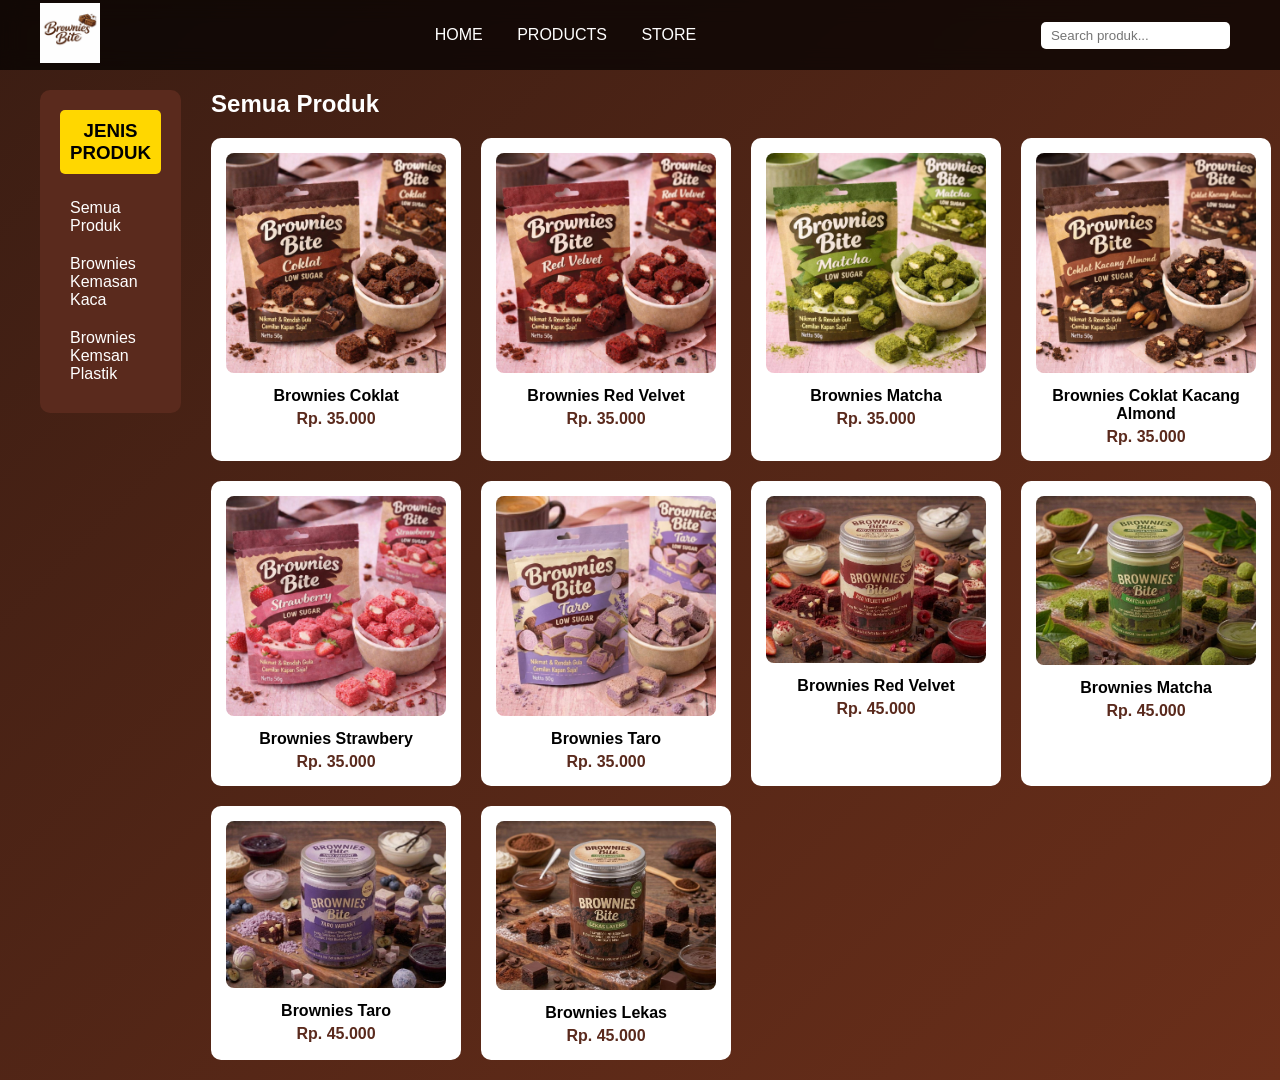
==== produk.html @ 5c23baf2 "first commit" ====
<!DOCTYPE html>
<html lang="id">
<head>
    <meta charset="UTF-8">
    <meta name="viewport" content="width=device-width, initial-scale=1.0">
    <title>Produk Bakery</title>
    <link rel="stylesheet" href="style.css">
</head>
<body>

<!-- NAVBAR -->
<header class="navbar">
    <div class="logo">
        <a href="#"><img src="/logo.jpg" alt="logo"></a>
    </div>

    <nav>
        <a href="/home.html">HOME</a>
        <a href="/produk.html">PRODUCTS</a>
        <!-- <a href="#">ABOUT</a> -->
        <a href="/store.html">STORE</a>
    </nav>

       <div class="search">
        <input type="text" id="searchInput" placeholder="Search produk...">
    </div>
</header>

<!-- MAIN -->
<div class="container">

    <!-- SIDEBAR -->
    <aside class="sidebar">
        <h3>JENIS PRODUK</h3>
        <ul>
            <li onclick="filterProduk('all')">Semua Produk</li>
            <li onclick="filterProduk('toples')">Brownies Kemasan Kaca</li>
            <li onclick="filterProduk('brownies')">Brownies Kemsan Plastik</li>
            <!-- <li onclick="filterProduk('cake')">Cake</li> -->
        </ul>
    </aside>

    <!-- CONTENT -->
    <main class="content">
        <h2>Semua Produk</h2>

        <div class="products" id="productList">

            <!-- CARD -->
            <div class="card" data-kategori="brownies">
                <img src="/0.jpeg">
                <h4>Brownies Coklat</h4>
                <p>Rp. 35.000</p>
            </div>

            <div class="card" data-kategori="brownies">
                <img src="/1.jpeg">
                <h4>Brownies Red Velvet</h4>
                <p>Rp. 35.000</p>
            </div>

            <div class="card" data-kategori="brownies">
                <img src="/2.jpeg">
                <h4>Brownies Matcha</h4>
                <p>Rp. 35.000</p>
            </div>

            <div class="card" data-kategori="brownies">
                <img src="/3.jpeg">
                <h4>Brownies Coklat Kacang Almond</h4>
                <p>Rp. 35.000</p>
            </div>
             <div class="card" data-kategori="brownies">
                <img src="/4.jpeg">
                <h4>Brownies Strawbery</h4>
                <p>Rp. 35.000</p>
            </div>
             <div class="card" data-kategori="brownies">
                <img src="/5.jpeg">
                <h4>Brownies Taro</h4>
                <p>Rp. 35.000</p>
            </div>
            <div class="card" data-kategori="toples">
                <img src="/7.jpeg">
                <h4>Brownies  Red Velvet</h4>
                <p>Rp. 45.000</p>
            </div>
            <div class="card" data-kategori="toples">
                <img src="/8.jpeg">
                <h4>Brownies Matcha  </h4>
                <p>Rp. 45.000</p>
            </div>
            <div class="card" data-kategori="toples">
                <img src="/9.jpeg">
                <h4>Brownies Taro</h4>
                <p>Rp. 45.000</p>
            </div>
            <div class="card" data-kategori="toples">
                <img src="/10.jpeg">
                <h4>Brownies Lekas</h4>
                <p>Rp. 45.000</p>
            </div>
           
           

        </div>

        <!-- PAGINATION -->
        <!-- <div class="pagination">
            <button onclick="page(1)">1</button>
            <button onclick="page(2)">2</button>
            <button onclick="page(3)">3</button>
        </div> -->

    </main>

</div>

<script src="script.js"></script>
</body>
</html>
---- style.css ----
/* RESET */
* {
    margin: 0;
    padding: 0;
    box-sizing: border-box;
    font-family: 'Poppins', sans-serif;
}

body {
    background: #4b1e13;
    color: white;
}

/* NAVBAR */
.navbar {
    display: flex;
    justify-content: space-between;
    align-items: center;
    padding: 15px 50px;
    background: black;
}

.logo img {
    width: 60px;
}

.navbar nav a {
    color: white;
    margin: 0 15px;
    text-decoration: none;
    position: relative;
}

/* efek hover keren */
.navbar nav a::after {
    content: "";
    position: absolute;
    width: 0%;
    height: 2px;
    background: gold;
    left: 0;
    bottom: -5px;
    transition: 0.3s;
}

.navbar nav a:hover::after {
    width: 100%;
}

.search input {
    padding: 6px 10px;
    border-radius: 5px;
    border: none;
}

/* HERO */
.hero {
    height: 100vh;
    background: linear-gradient(rgba(75,30,19,0.8), rgba(75,30,19,0.8)),
                url('https://images.unsplash.com/photo-1608198093002-ad4e005484ec') center/cover;
    
    display: flex;
    flex-direction: column;
    justify-content: center;
    align-items: center;
    text-align: center;
}

.hero h1 {
    font-size: 55px;
    margin-bottom: 10px;
}

.hero p {
    max-width: 500px;
}

.hero button {
    margin-top: 20px;
    padding: 12px 25px;
    border: none;
    background: gold;
    color: black;
    font-weight: bold;
    border-radius: 5px;
    cursor: pointer;
    transition: 0.3s;
}

.hero button:hover {
    background: white;
}

/* PRODUK */
.produk {
    text-align: center;
    padding: 60px 20px;
}

.card-container {
    display: flex;
    justify-content: center;
    gap: 20px;
    margin-top: 30px;
}

.card {
    background: #fff;
    color: black;
    width: 250px;
    padding: 15px;
    border-radius: 10px;
    transition: 0.3s;
}

.card img {
    width: 100%;
    border-radius: 10px;
}

/* efek hover produk */
.card:hover {
    transform: translateY(-10px);
    box-shadow: 0 10px 20px rgba(0,0,0,0.5);
}

/* HOW TO SHOP */
.how {
    background: #f5f1e8;
    text-align: center;
    padding: 60px 20px;
}

.how h2 {
    color: #ff8800;
    margin-bottom: 40px;
}

.how-container {
    display: flex;
    justify-content: center;
    gap: 40px;
}

.how-item {
    width: 250px;
}

.how-item img {
    width: 120px;
}

.how-item h4 {
    margin: 10px 0;
    color: #333;
}

.how-item p {
    color: #555;
    font-size: 14px;
}

/* ABOUT */
.about {
    background: #5a3b2e;
    padding: 60px 20px;
}

.about h2 {
    text-align: center;
    color: #ffb366;
    margin-bottom: 40px;
}

.about-container {
    display: flex;
    justify-content: center;
    align-items: center;
    gap: 40px;
}

.about-text {
    width: 300px;
    line-height: 1.6;
}

.about-img img {
    width: 200px;
    border: 5px solid #ddd;
}

.highlight {
    color: #ff884d;
    font-weight: bold;
}

.about a {
    color: white;
    text-decoration: underline;
}

/* FOOTER */
.footer {
    background: url('https://images.unsplash.com/photo-1608198093002-ad4e005484ec') center/cover;
}

.footer-overlay {
    background: rgba(0,0,0,0.7);
    padding: 50px 20px;
    text-align: center;
}

.footer-content {
    display: flex;
    justify-content: center;
    gap: 40px;
}

.footer-box {
    width: 250px;
}

.footer-box h4 {
    margin-bottom: 10px;
}

.footer-box p {
    font-size: 14px;
}

.copyright {
    margin-top: 30px;
}

/* RESET */
* {
    margin: 0;
    padding: 0;
    box-sizing: border-box;
    font-family: 'Poppins', sans-serif;
}

body {
    background: #4b1e13;
    color: white;
}

/* NAVBAR */
.navbar {
    display: flex;
    justify-content: space-between;
    align-items: center;
    padding: 15px 50px;
    background: black;
}

.logo {
    width: 40px;
    height: 40px;
    background: #000;
    color: gold;
    display: flex;
    justify-content: center;
    align-items: center;
    border-radius: 50%;
    font-weight: bold;
}

.navbar nav a {
    color: white;
    margin: 0 15px;
    text-decoration: none;
    transition: 0.3s;
}

.navbar nav a:hover {
    color: gold;
}

/* LAYOUT */
.container {
    display: flex;
    padding: 20px 40px;
}

/* SIDEBAR */
.sidebar {
    width: 220px;
    background: #5a2a1d;
    padding: 20px;
    border-radius: 10px;
    height: fit-content;
}

.sidebar h3 {
    background: gold;
    color: black;
    padding: 10px;
    border-radius: 5px;
    text-align: center;
    margin-bottom: 15px;
}

.sidebar ul {
    list-style: none;
}

.sidebar li {
    padding: 10px;
    cursor: pointer;
    border-radius: 5px;
    transition: 0.3s;
}

.sidebar li:hover {
    background: #7a3a28;
    color: gold;
}

/* CONTENT */
.content {
    flex: 1;
    margin-left: 30px;
}

.content h2 {
    margin-bottom: 20px;
}

/* GRID PRODUK */
.products {
    display: grid;
    grid-template-columns: repeat(4, 1fr);
    gap: 20px;
}

/* CARD */
.card {
    background: white;
    color: black;
    padding: 15px;
    border-radius: 10px;
    text-align: center;
    transition: 0.3s;
}

.card img {
    width: 100%;
    border-radius: 8px;
}

/* efek hover keren */
.card:hover {
    transform: translateY(-10px);
    box-shadow: 0 10px 20px rgba(0,0,0,0.4);
}

/* JUDUL */
.card h4 {
    margin: 10px 0 5px;
}

/* HARGA */
.card p {
    color: #5a2a1d;
    font-weight: bold;
}

/* PAGINATION */
.pagination {
    margin-top: 30px;
    text-align: center;
}

.pagination button {
    padding: 10px 15px;
    margin: 5px;
    border: none;
    background: #5a2a1d;
    color: white;
    cursor: pointer;
    border-radius: 5px;
    transition: 0.3s;
}

.pagination button:hover {
    background: gold;
    color: black;
}

/* STORES */
.stores {
    background: #a8834a;
    padding: 60px 40px;
    color: white;
}

.stores h2 {
    font-size: 28px;
    margin-bottom: 20px;
}

/* BUTTON */
.store-tabs {
    margin-bottom: 20px;
}

.store-tabs button {
    padding: 8px 15px;
    margin-right: 10px;
    border: none;
    background: #5a2a1d;
    color: white;
    cursor: pointer;
}

.store-tabs .active {
    background: black;
}

/* LAYOUT */
.store-container {
    display: flex;
    gap: 30px;
}

/* MAP */
.map {
    flex: 1;
}

/* INFO */
.store-info {
    flex: 1;
    background: rgba(0,0,0,0.2);
    padding: 20px;
    border-radius: 10px;
    position: relative;
}

/* efek watermark logo */
.store-info::before {
    content: "D";
    position: absolute;
    font-size: 200px;
    color: rgba(255,255,255,0.05);
    top: 20px;
    right: 20px;
}

/* TEXT */
.store-info h3 {
    font-size: 28px;
    margin-bottom: 5px;
}

.store-info h4 {
    color: #ffd699;
    margin-bottom: 15px;
}

.store-info p {
    font-size: 14px;
    margin: 5px 0;
}

/* SOCIAL */
.social {
    margin-top: 10px;
}

.social span {
    font-size: 20px;
    margin-right: 10px;
}

/* COPYRIGHT */
.copy {
    margin-top: 20px;
    font-size: 12px;
}

    /* RESET */
* {
    margin: 0;
    padding: 0;
    box-sizing: border-box;
    font-family: 'Poppins', sans-serif;
}

body {
    background: linear-gradient(135deg, #3b1d13, #6b2f1a);
    color: white;
}

/* NAVBAR */
.navbar {
    display: flex;
    justify-content: space-between;
    padding: 15px 50px;
    background: rgba(0,0,0,0.7);
    backdrop-filter: blur(10px);
    position: sticky;
    top: 0;
    z-index: 100;
}

.navbar a {
    color: white;
    margin: 0 12px;
    text-decoration: none;
    position: relative;
}

/* hover underline */
.navbar a::after {
    content: "";
    width: 0%;
    height: 2px;
    background: gold;
    position: absolute;
    bottom: -5px;
    left: 0;
    transition: 0.3s;
}

.navbar a:hover::after {
    width: 100%;
}

/* HERO */
.store-hero {
    height: 50vh;
    background: linear-gradient(rgba(0,0,0,0.6), rgba(0,0,0,0.6)),
                url('https://images.unsplash.com/photo-1555507036-ab1f4038808a') center/cover;
    display: flex;
    flex-direction: column;
    justify-content: center;
    align-items: center;
    text-align: center;

    animation: fadeIn 1.5s ease;
}

.store-hero h1 {
    font-size: 50px;
    margin-bottom: 10px;
}

.store-hero p {
    font-size: 18px;
    opacity: 0.9;
}

/* STORE SECTION */
.store {
    display: flex;
    padding: 50px;
    gap: 40px;
    align-items: center;
}

/* MAP */
.map-box iframe {
    width: 500px;
    height: 350px;
    border-radius: 15px;
    border: none;
    box-shadow: 0 10px 30px rgba(0,0,0,0.5);
}

/* STORE INFO */
.store-info {
    background: rgba(255,255,255,0.08);
    backdrop-filter: blur(15px);
    padding: 25px;
    border-radius: 15px;
    width: 350px;

    box-shadow: 0 10px 30px rgba(0,0,0,0.4);

    animation: slideUp 1s ease;
}

.store-info h2 {
    font-size: 28px;
    margin-bottom: 10px;
    color: gold;
}

.store-info p {
    margin: 5px 0;
    font-size: 14px;
}

/* BUTTON */
.btn-group {
    margin-top: 15px;
}

.btn-group button {
    margin: 5px;
    padding: 10px 15px;
    border: none;
    background: linear-gradient(45deg, gold, orange);
    color: black;
    font-weight: bold;
    cursor: pointer;
    border-radius: 8px;
    transition: 0.3s;
}

.btn-group button:hover {
    transform: scale(1.1);
    box-shadow: 0 5px 15px rgba(255,215,0,0.5);
}

/* SOCIAL */
.social {
    margin-top: 20px;
}

.ig {
    display: inline-block;
    padding: 10px 20px;
    background: linear-gradient(45deg, #e1306c, #ff7a00);
    color: white;
    text-decoration: none;
    border-radius: 8px;
    transition: 0.3s;
}

.ig:hover {
    transform: scale(1.1);
    box-shadow: 0 5px 15px rgba(225,48,108,0.6);
}

/* INSTAGRAM */
.instagram {
    padding: 60px;
    text-align: center;
}

.instagram h2 {
    margin-bottom: 20px;
    color: gold;
}

.ig-container {
    display: flex;
    justify-content: center;
    gap: 20px;
}

.ig-container img {
    width: 200px;
    border-radius: 15px;
    transition: 0.4s;
}

/* efek hover keren */
.ig-container img:hover {
    transform: scale(1.15) rotate(2deg);
    box-shadow: 0 10px 25px rgba(0,0,0,0.6);
}

/* FOOTER */
.footer {
    text-align: center;
    padding: 20px;
    background: black;
}

/* ANIMASI */
@keyframes fadeIn {
    from {opacity: 0;}
    to {opacity: 1;}
}

@keyframes slideUp {
    from {
        transform: translateY(50px);
        opacity: 0;
    }
    to {
        transform: translateY(0);
        opacity: 1;
    }
}

/* RESPONSIVE */
@media (max-width: 768px) {
    .store {
        flex-direction: column;
    }

    .map-box iframe {
        width: 100%;
    }

    .store-info {
        width: 100%;
    }

    .ig-container {
        flex-wrap: wrap;
    }
}

.card {
    transition: 0.3s;
}


/* HERO BUTTON */
.store-hero button {
    margin-top: 20px;
    padding: 12px 30px;
    border: none;
    border-radius: 30px;

    font-size: 16px;
    font-weight: bold;

    background: linear-gradient(45deg, #e1306c, #ff7a00);
    color: white;

    cursor: pointer;
    transition: 0.3s;

    box-shadow: 0 5px 15px rgba(225, 48, 108, 0.5);
}

/* HOVER EFFECT */
.store-hero button:hover {
    transform: scale(1.1);
    box-shadow: 0 8px 25px rgba(255, 122, 0, 0.7);
}

/* CLICK EFFECT */
.store-hero button:active {
    transform: scale(0.95);
}

.store-info i {
    font-size: 20px;
    margin-right: 10px;
    color: #ffffff;
}

.store-info i:hover {
    color: #e1306c;
    transform: scale(1.2);
    transition: 0.3s;
}


.about-text {
    background: #fff8f0;
    padding: 25px;
    border-radius: 15px;
    text-align: center;
    max-width: 400px;
    margin: 20px auto;
    box-shadow: 0 4px 15px rgba(0, 0, 0, 0.1);
}

/* Text utama */
.about-text p {
    font-size: 16px;
    color: #5a3e36;
    margin-bottom: 15px;
}

/* Tombol */
.btn-order {
    background: linear-gradient(45deg, #8B4513, #d2691e);
    color: white;
    border: none;
    padding: 12px 25px;
    border-radius: 25px;
    font-size: 15px;
    cursor: pointer;
    transition: all 0.3s ease;
}

/* Hover efek */
.btn-order:hover {
    background: linear-gradient(45deg, #a0522d, #ff7f50);
    transform: translateY(-3px);
    box-shadow: 0 6px 15px rgba(0,0,0,0.2);
}

/* Tulisan highlight */
.highlight {
    margin-top: 15px;
    font-style: italic;
    font-weight: bold;
    color: #d2691e;
    letter-spacing: 1px;
}
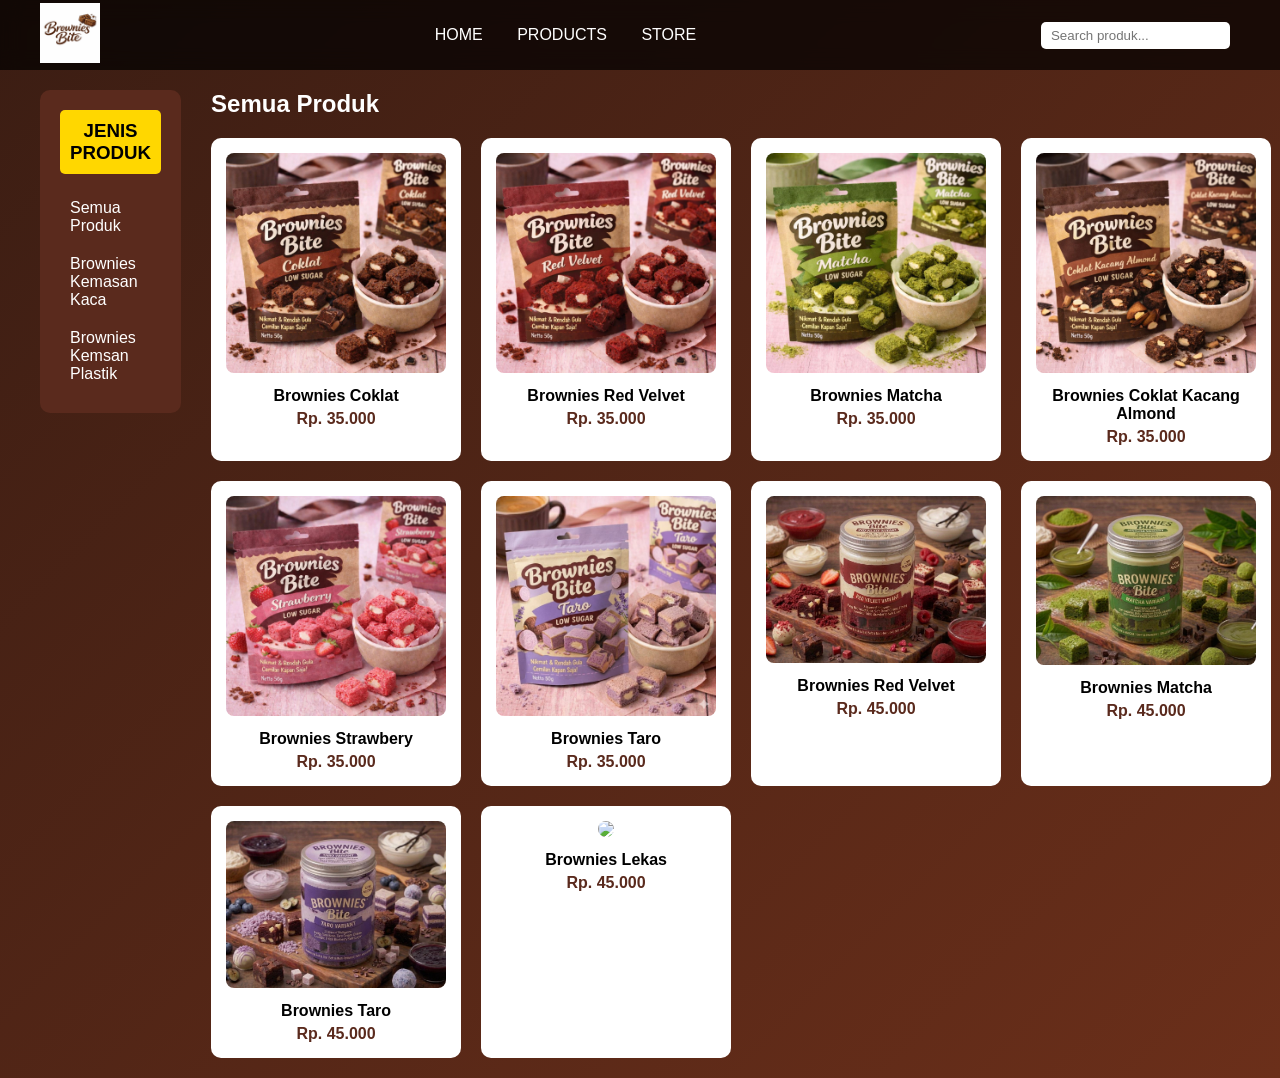
==== commit 81f08036: "rapikan struktur file dan tambah index" ====
--- a/produk.html
+++ b/produk.html
@@ -11,14 +11,14 @@
 <!-- NAVBAR -->
 <header class="navbar">
     <div class="logo">
-        <a href="#"><img src="/logo.jpg" alt="logo"></a>
+        <a href="#"><img src="images/logo.jpg" alt="logo"></a>
     </div>
 
     <nav>
-        <a href="/home.html">HOME</a>
-        <a href="/produk.html">PRODUCTS</a>
+       <a href="index.html">HOME</a>
+        <a href="produk.html">PRODUCTS</a>
         <!-- <a href="#">ABOUT</a> -->
-        <a href="/store.html">STORE</a>
+        <a href="store.html">STORE</a>
     </nav>
 
        <div class="search">
@@ -48,55 +48,55 @@
 
             <!-- CARD -->
             <div class="card" data-kategori="brownies">
-                <img src="/0.jpeg">
+                <img src="images/0.jpeg">
                 <h4>Brownies Coklat</h4>
                 <p>Rp. 35.000</p>
             </div>
 
             <div class="card" data-kategori="brownies">
-                <img src="/1.jpeg">
+                <img src="images/1.jpeg">
                 <h4>Brownies Red Velvet</h4>
                 <p>Rp. 35.000</p>
             </div>
 
             <div class="card" data-kategori="brownies">
-                <img src="/2.jpeg">
+                <img src="images/2.jpeg">
                 <h4>Brownies Matcha</h4>
                 <p>Rp. 35.000</p>
             </div>
 
             <div class="card" data-kategori="brownies">
-                <img src="/3.jpeg">
+                <img src="images/3.jpeg">
                 <h4>Brownies Coklat Kacang Almond</h4>
                 <p>Rp. 35.000</p>
             </div>
              <div class="card" data-kategori="brownies">
-                <img src="/4.jpeg">
+                <img src="images/4.jpeg">
                 <h4>Brownies Strawbery</h4>
                 <p>Rp. 35.000</p>
             </div>
              <div class="card" data-kategori="brownies">
-                <img src="/5.jpeg">
+                <img src="images/5.jpeg">
                 <h4>Brownies Taro</h4>
                 <p>Rp. 35.000</p>
             </div>
             <div class="card" data-kategori="toples">
-                <img src="/7.jpeg">
+                <img src="images/7.jpeg">
                 <h4>Brownies  Red Velvet</h4>
                 <p>Rp. 45.000</p>
             </div>
             <div class="card" data-kategori="toples">
-                <img src="/8.jpeg">
+                <img src="images/8.jpeg">
                 <h4>Brownies Matcha  </h4>
                 <p>Rp. 45.000</p>
             </div>
             <div class="card" data-kategori="toples">
-                <img src="/9.jpeg">
+                <img src="images/9.jpeg">
                 <h4>Brownies Taro</h4>
                 <p>Rp. 45.000</p>
             </div>
             <div class="card" data-kategori="toples">
-                <img src="/10.jpeg">
+                <img src="/images10.jpeg">
                 <h4>Brownies Lekas</h4>
                 <p>Rp. 45.000</p>
             </div>
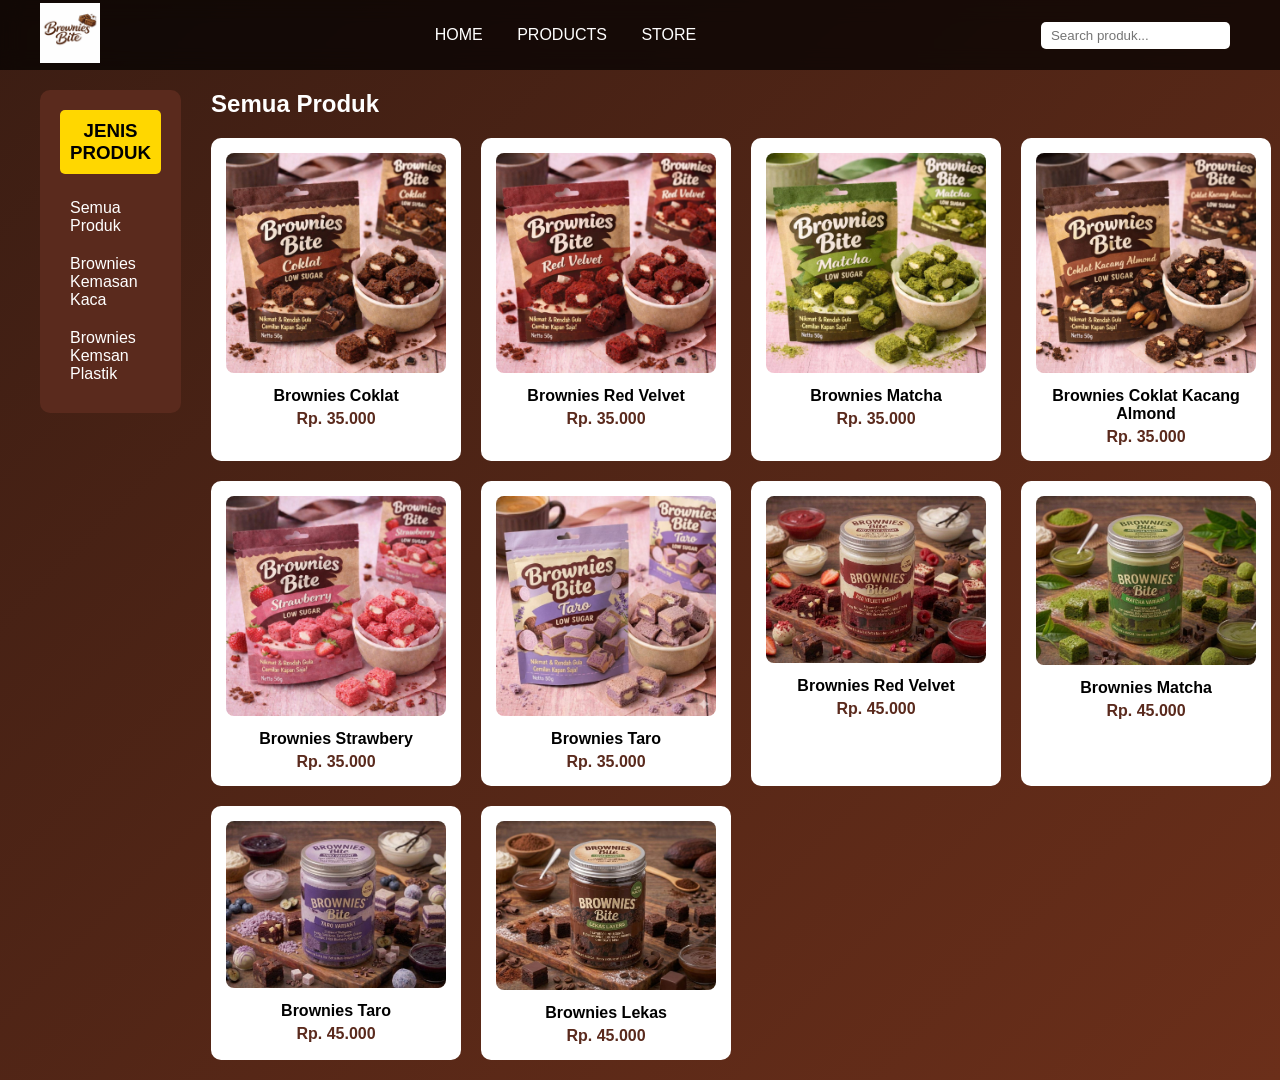
==== commit 140d3568: "update UI" ====
--- a/produk.html
+++ b/produk.html
@@ -96,7 +96,7 @@
                 <p>Rp. 45.000</p>
             </div>
             <div class="card" data-kategori="toples">
-                <img src="/images10.jpeg">
+                <img src="images/10.jpeg">
                 <h4>Brownies Lekas</h4>
                 <p>Rp. 45.000</p>
             </div>
--- a/style.css
+++ b/style.css
@@ -658,7 +658,7 @@
     transition: 0.4s;
 }
 
-/* efek hover keren */
+/* efek hover */
 .ig-container img:hover {
     transform: scale(1.15) rotate(2deg);
     box-shadow: 0 10px 25px rgba(0,0,0,0.6);
@@ -798,4 +798,200 @@
     font-weight: bold;
     color: #d2691e;
     letter-spacing: 1px;
-}+}
+.about {
+    background: radial-gradient(circle at top, #8b5e3c, #4e2e1f);
+    padding: 80px 20px;
+    text-align: center;
+    color: #fff;
+    position: relative;
+    overflow: hidden;
+}
+
+/* Judul */
+.about h2 {
+    font-size: 28px;
+    margin-bottom: 60px;
+    letter-spacing: 2px;
+}
+
+/* Container */
+.about-container {
+    display: flex;
+    justify-content: center;
+    align-items: center;
+    gap: 60px;
+    flex-wrap: wrap;
+}
+
+/* BOX GLASS */
+.about-box {
+    background: rgba(255, 255, 255, 0.15);
+    backdrop-filter: blur(12px);
+    border-radius: 20px;
+    padding: 30px;
+    width: 260px;
+    color: #fff;
+    box-shadow: 0 8px 30px rgba(0,0,0,0.3);
+    transition: 0.4s;
+}
+
+.about-box:hover {
+    transform: translateY(-12px) scale(1.03);
+}
+
+/* LOGO */
+.about-img img {
+    width: 220px;
+    border-radius: 20px;
+    border: 5px solid rgba(255,255,255,0.5);
+    box-shadow: 0 10px 30px rgba(0,0,0,0.5);
+    transition: 0.4s;
+}
+
+.about-img img:hover {
+    transform: scale(1.05) rotate(2deg);
+}
+
+/* TEXT */
+.highlight {
+    font-weight: bold;
+    margin-bottom: 15px;
+    letter-spacing: 1px;
+}
+
+/* BUTTON BASE */
+.btn {
+    display: inline-flex;
+    align-items: center;
+    justify-content: center;
+    gap: 10px;
+    padding: 14px;
+    border-radius: 40px;
+    font-weight: bold;
+    text-decoration: none;
+    width: 100%;
+    position: relative;
+    overflow: hidden;
+    transition: 0.3s;
+}
+
+/* EFFECT GLOW */
+.btn::before {
+    content: "";
+    position: absolute;
+    width: 0%;
+    height: 100%;
+    left: 0;
+    top: 0;
+    background: rgba(255,255,255,0.2);
+    transition: 0.4s;
+}
+
+.btn:hover::before {
+    width: 100%;
+}
+
+/* SHOPEE BUTTON */
+.shopee {
+    background: linear-gradient(45deg, #ff6a00, #ee4d2d);
+    color: white;
+    box-shadow: 0 5px 20px rgba(238,77,45,0.6);
+}
+
+.shopee:hover {
+    transform: scale(1.07);
+}
+
+/* INSTAGRAM BUTTON */
+.instagram {
+    background: linear-gradient(45deg, #f9ce34, #ee2a7b, #6228d7);
+    color: white;
+    box-shadow: 0 5px 20px rgba(238,42,123,0.6);
+}
+
+.instagram:hover {
+    transform: scale(1.07);
+}
+
+/* ICON */
+.btn i {
+    font-size: 18px;
+}
+
+/* RESPONSIVE */
+@media (max-width: 768px) {
+    .about-container {
+        flex-direction: column;
+    }
+}
+
+
+
+
+
+
+.inst {
+    padding: 60px 20px;
+    background: #f8f5f2;
+    text-align: center;
+}
+
+.inst h2 {
+    margin-bottom: 30px;
+    color: #6b4226;
+}
+
+/* SCROLL CONTAINER */
+.ig-scroll {
+    display: flex;
+    gap: 20px;
+    overflow-x: auto;
+    padding: 10px;
+    scroll-behavior: smooth;
+}
+
+/* HILANGKAN SCROLLBAR */
+.ig-scroll::-webkit-scrollbar {
+    display: none;
+}
+
+/* IMAGE */
+.ig-scroll img {
+    width: 220px;
+    height: 220px;
+    object-fit: cover;
+    border-radius: 15px;
+    flex-shrink: 0;
+    transition: 0.3s;
+    box-shadow: 0 5px 15px rgba(0,0,0,0.2);
+}
+
+/* HOVER */
+.ig-scroll img:hover {
+    transform: scale(1.08);
+}
+
+
+
+.ig-wrapper {
+    position: relative;
+}
+
+.nav {
+    position: absolute;
+    top: 50%;
+    transform: translateY(-50%);
+    background: #6b4226;
+    color: white;
+    border: none;
+    padding: 10px;
+    cursor: pointer;
+    border-radius: 50%;
+}
+
+.left { left: 0; }
+.right { right: 0; }
+
+
+
